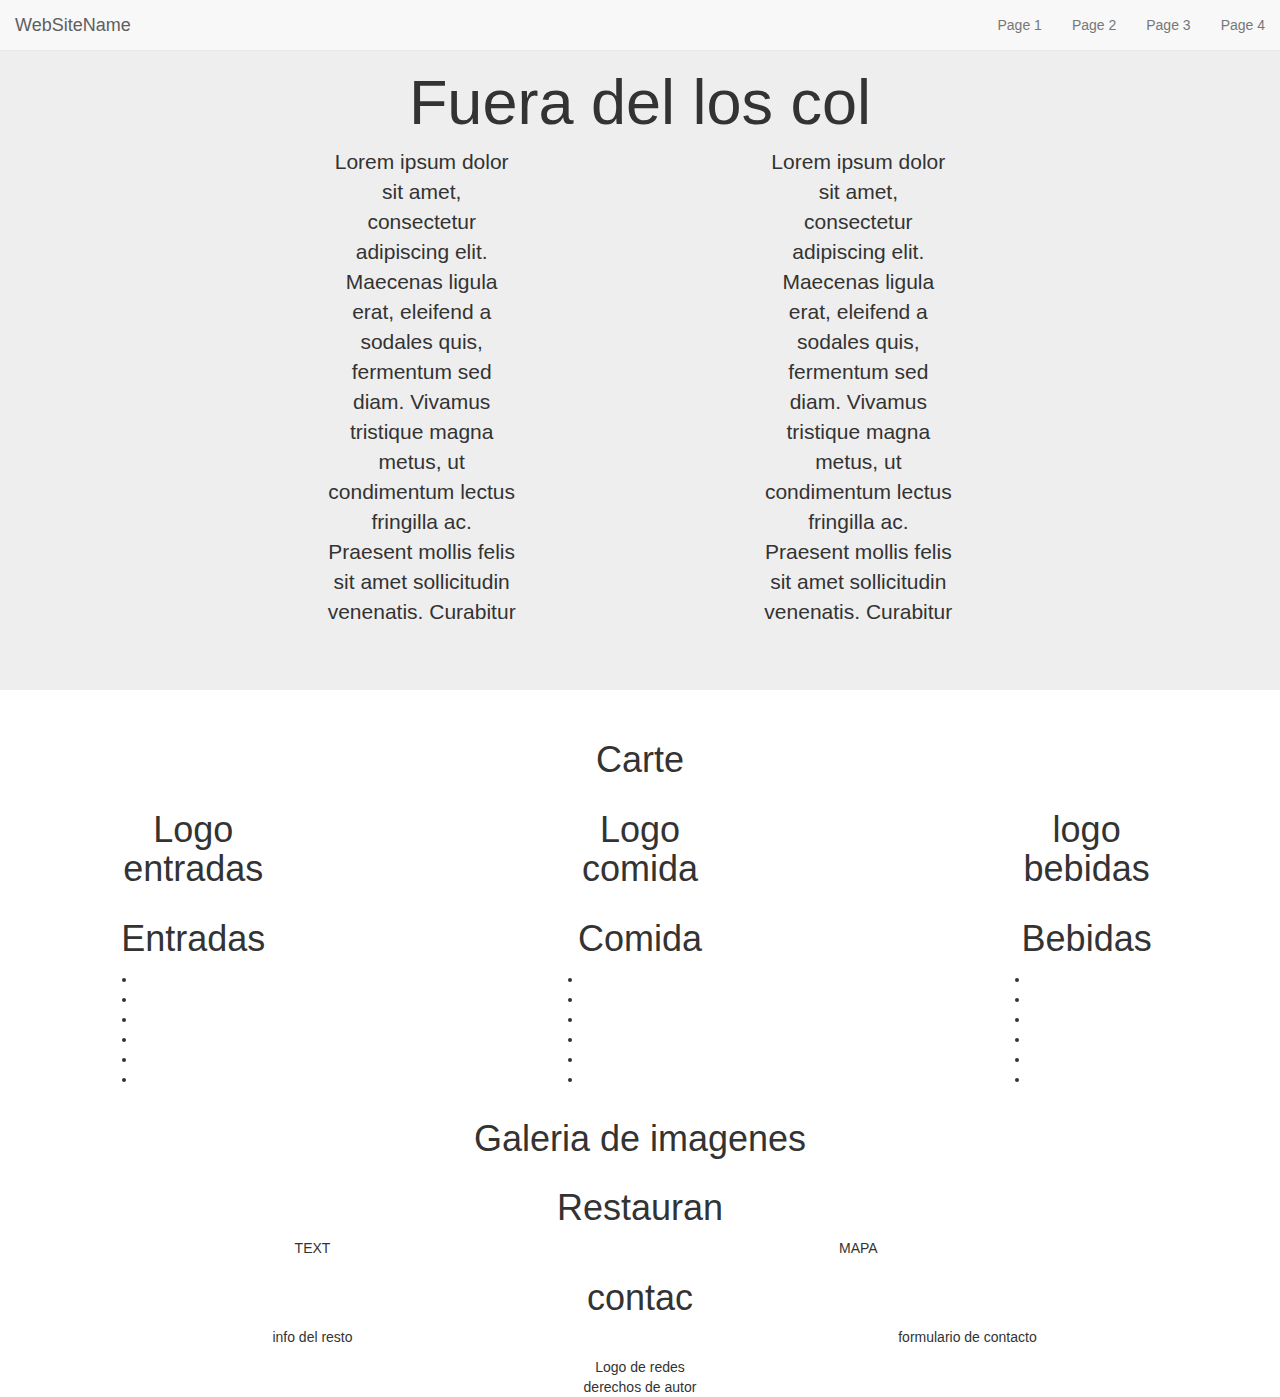
==== index.html @ d860f054 "Primer esquema del proyecto" ====
<!DOCTYPE html>
<html>
<head>
	<meta charset="UTF-8">
	<meta name="viewport" content="width=device-width, initial-scale=1">
	<link rel="stylesheet" media="screen" href="css/bootstrap.min.css">
	<link rel="stylesheet" type="text/css" href="style.css">
	<title>Projet Bootstrap</title>
</head>
<body>
		<!--head-->
		<header>
			<nav class="navbar navbar-default navbar-fixed-top">
		  		<div class="container-fluid">
		    		<div class="navbar-header">
		     			 <a class="navbar-brand" href="#accueil">WebSiteName</a>
		    		</div>
		    		<ul class="nav navbar-nav navbar-right">
				      <li>
				      	<a href="#carte">Page 1</a>
				      </li>
				      <li>
				      	<a href="#photos">Page 2</a>
				      </li> 
				      <li>
				      	<a href="#restaurants">Page 3</a>
				      </li>
				      <li>
				      	<a href="#contact">Page 4</a>
				      </li>   
				    </ul>
				  </div>
			</nav>
		</header>
		<!--Accueil-->
		<section id="accueil">
			<div class="jumbotron container-fluid">
				<div class="row">
					<h1>Fuera del los col</h1>
					<div class="row justify-content-around">
						<div class="col-md-2 col-md-offset-3">
							<p>Lorem ipsum dolor sit amet, consectetur adipiscing elit. Maecenas ligula erat, eleifend a sodales quis, fermentum sed diam. Vivamus tristique magna metus, ut condimentum lectus fringilla ac. Praesent mollis felis sit amet sollicitudin venenatis. Curabitur </p>
						</div>
						<div class="col-md-2 col-md-offset-2">
							<p>Lorem ipsum dolor sit amet, consectetur adipiscing elit. Maecenas ligula erat, eleifend a sodales quis, fermentum sed diam. Vivamus tristique magna metus, ut condimentum lectus fringilla ac. Praesent mollis felis sit amet sollicitudin venenatis. Curabitur </p>
						</div>
						
					</div>			
				</div>
			</div></figure>
			</div>
		</section>
		<!--Carte-->
		<section id="carte">
			<div class="span12">
				<div class="row">
					<h1>Carte</h1>
					<div class="row">
						<div class="col-md-2 col-md-offset-1">
							<h1>Logo entradas</h1>
						</div>
						<div class="col-md-2 col-md-offset-2">
							<h1>Logo comida</h1>	
						</div>
						<div class="col-md-2 col-md-offset-2">
							<h1>logo bebidas</h1>
						</div>
					</div>
					<div class="row">
						<div class="col-md-2 col-md-offset-1">
							<h1>Entradas</h1>
							<ul>
								<li></li>
								<li></li>
								<li></li>
								<li></li>
								<li></li>
								<li></li>
							</ul>
						</div>
						<div class="col-md-2 col-md-offset-2">
							<h1>Comida</h1>
							<ul>
								<li></li>
								<li></li>
								<li></li>
								<li></li>
								<li></li>
								<li></li>
							</ul>
						</div>
						<div class="col-md-2 col-md-offset-2">
							<h1>Bebidas</h1>
							<ul>
								<li></li>
								<li></li>
								<li></li>
								<li></li>
								<li></li>
								<li></li>
							</ul>
						</div>
					</div>
				</div>			
			</div>
		</div>
		</section>
		<!--Photos-->
		<section id="photos">
			<div class="container-fluid">
				<div class="span12">
					<h1>Galeria de imagenes</h1>
				</div>				
			</div>
		</section>
		<!--Restaurants-->
		<section id="restaurants">
			<div class="span12">
				<div class="row">
					<h1>Restauran</h1>
				</div>
				<div class="row">
					<div class="col-md-2 col-md-offset-2">TEXT</div>
					<div class="col-md-4 col-md-offset-2">MAPA</div>
				</div>				
			</div>
		</section>
		<!--Contact-->
		<section id="contact">
			<div class="span12">
				<div class="row">
					<h1>contac</h1>					
				</div>
				<div class="row">
					<div class="col-md-4 col-md-offset-1">
						<p>info del resto</p>
					</div>
					<div class="col-md-4 col-md-offset-2">
						<p>formulario de contacto</p>
					</div>
				</div>
			</div>
		</section>
		<!--footer-->
		<footer>
			<div class="span12">				
				<div class="col-md-6 col-md-offset-3">
					Logo de redes
				</div>
				<div class="row">
					<div class="col-md-6 col-md-offset-3">
						derechos de autor	
					</div>
				</div>
			</div>
		</footer>
</body>
</html>
---- style.css ----
.row{
	text-align: center;
}

.span12{
	text-align: center;
}

.col-md-4{
	text-align: center;
}

.col-md-2{

	text-align: center;
}
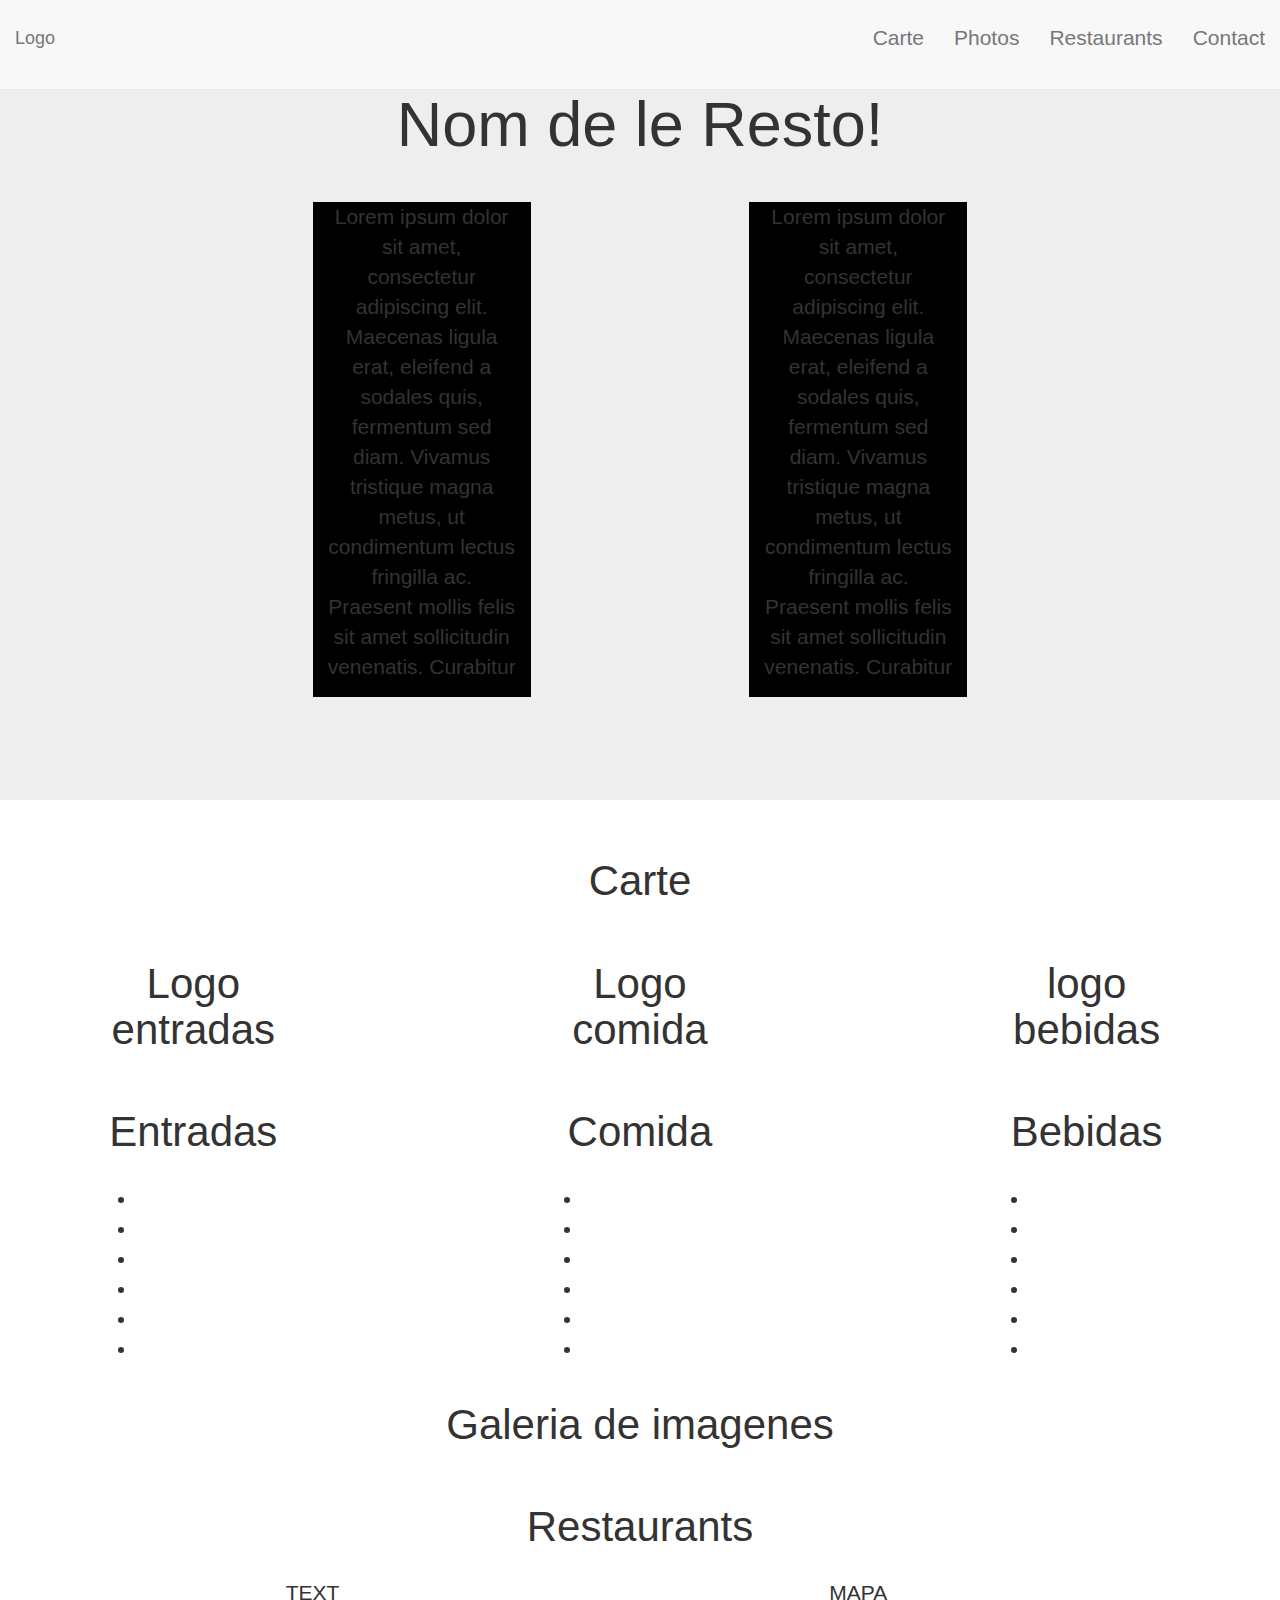
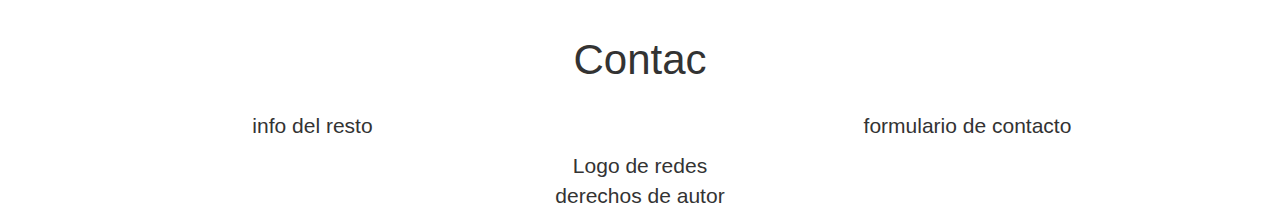
==== commit 5f55e59b: "Cambios 17/5" ====
--- a/index.html
+++ b/index.html
@@ -13,20 +13,20 @@
 			<nav class="navbar navbar-default navbar-fixed-top">
 		  		<div class="container-fluid">
 		    		<div class="navbar-header">
-		     			 <a class="navbar-brand" href="#accueil">WebSiteName</a>
+		     			 <a class="navbar-brand" href="#accueil">Logo</a>
 		    		</div>
 		    		<ul class="nav navbar-nav navbar-right">
 				      <li>
-				      	<a href="#carte">Page 1</a>
+				      	<a href="#carte">Carte</a>
 				      </li>
 				      <li>
-				      	<a href="#photos">Page 2</a>
+				      	<a href="#photos">Photos</a>
 				      </li> 
 				      <li>
-				      	<a href="#restaurants">Page 3</a>
+				      	<a href="#restaurants">Restaurants</a>
 				      </li>
 				      <li>
-				      	<a href="#contact">Page 4</a>
+				      	<a href="#contact">Contact</a>
 				      </li>   
 				    </ul>
 				  </div>
@@ -36,12 +36,12 @@
 		<section id="accueil">
 			<div class="jumbotron container-fluid">
 				<div class="row">
-					<h1>Fuera del los col</h1>
+					<h1>Nom de le Resto!</h1>
 					<div class="row justify-content-around">
-						<div class="col-md-2 col-md-offset-3">
+						<div class="col-md-2 col-md-offset-3 news">
 							<p>Lorem ipsum dolor sit amet, consectetur adipiscing elit. Maecenas ligula erat, eleifend a sodales quis, fermentum sed diam. Vivamus tristique magna metus, ut condimentum lectus fringilla ac. Praesent mollis felis sit amet sollicitudin venenatis. Curabitur </p>
 						</div>
-						<div class="col-md-2 col-md-offset-2">
+						<div class="col-md-2 col-md-offset-2 news">
 							<p>Lorem ipsum dolor sit amet, consectetur adipiscing elit. Maecenas ligula erat, eleifend a sodales quis, fermentum sed diam. Vivamus tristique magna metus, ut condimentum lectus fringilla ac. Praesent mollis felis sit amet sollicitudin venenatis. Curabitur </p>
 						</div>
 						
@@ -117,7 +117,7 @@
 		<section id="restaurants">
 			<div class="span12">
 				<div class="row">
-					<h1>Restauran</h1>
+					<h1>Restaurants</h1>
 				</div>
 				<div class="row">
 					<div class="col-md-2 col-md-offset-2">TEXT</div>
@@ -129,7 +129,7 @@
 		<section id="contact">
 			<div class="span12">
 				<div class="row">
-					<h1>contac</h1>					
+					<h1>Contac</h1>					
 				</div>
 				<div class="row">
 					<div class="col-md-4 col-md-offset-1">
--- a/style.css
+++ b/style.css
@@ -1,16 +1,30 @@
-.row{
+@import url('normalize.css');
+
+body{
+	font-family: arial;
+	font-size: 21px;
 	text-align: center;
+	height: auto;
 }
 
-.span12{
-	text-align: center;
+/*header*/
+
+nav{
+	height: 10%;
 }
 
-.col-md-4{
-	text-align: center;
+.navbar{
+	padding-top: 1%;
 }
 
-.col-md-2{
+/*accueil*/
 
-	text-align: center;
+.jumbotron{
+	height: 800px;
+	background-image: url('Mordecai_y_los_Rigbys_-_1.png');
+	
+}
+
+.news{
+	background-color: black;
 }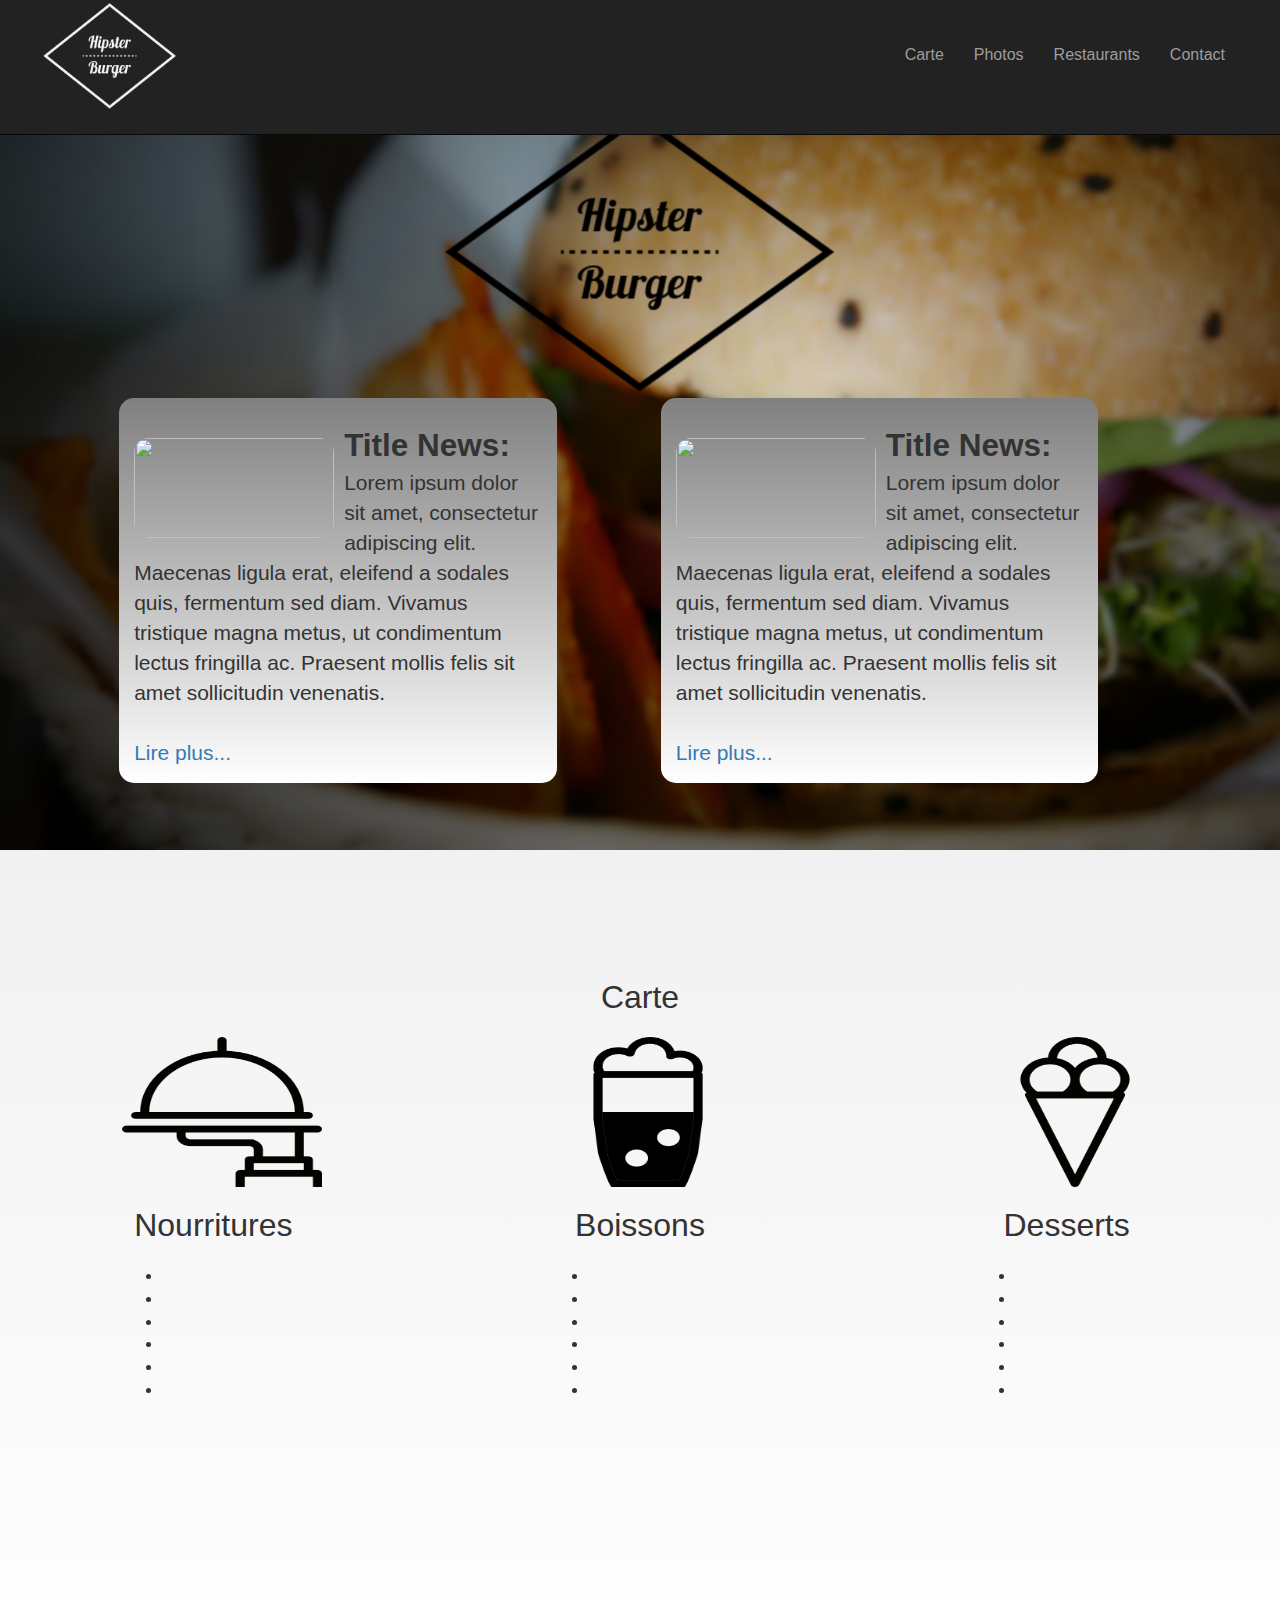
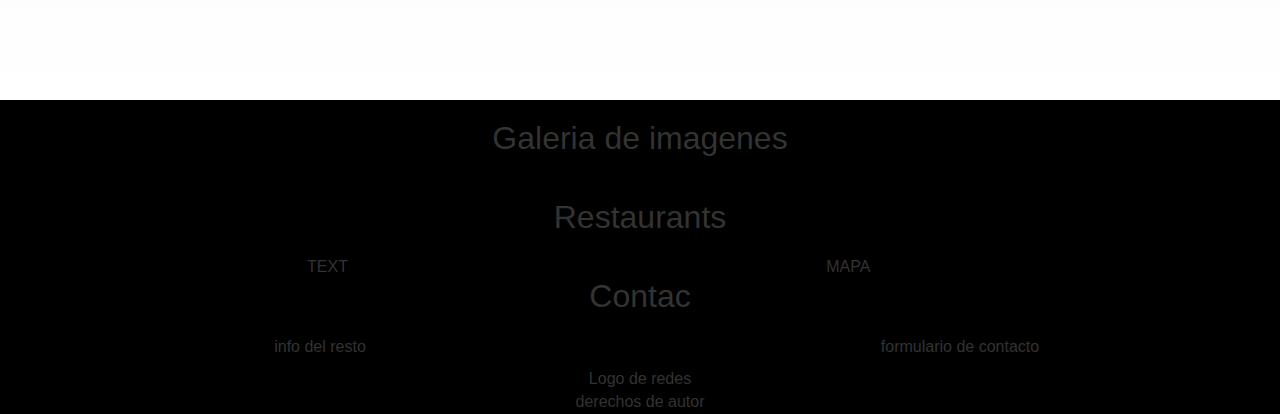
==== commit 0d9bcfcd: "progreso 18/05" ====
--- a/index.html
+++ b/index.html
@@ -10,12 +10,15 @@
 <body>
 		<!--head-->
 		<header>
-			<nav class="navbar navbar-default navbar-fixed-top">
-		  		<div class="container-fluid">
-		    		<div class="navbar-header">
-		     			 <a class="navbar-brand" href="#accueil">Logo</a>
+		<div class="container-fluid">
+			<nav class="navbar navbar-inverse navbar-fixed-top">		  		
+		    		<div class="navbar-header ">
+		     			 <a class="navbar-brand" href="#accueil">
+		     			 	<img class="logoB" src="img/hipsterlogogenerator_1495103483520.png">
+		     			 </a>
 		    		</div>
-		    		<ul class="nav navbar-nav navbar-right">
+				<div class="menu">
+		    		<ul class="nav navbar-nav navbar-right center-block">
 				      <li>
 				      	<a href="#carte">Carte</a>
 				      </li>
@@ -31,44 +34,56 @@
 				    </ul>
 				  </div>
 			</nav>
+		</div>
 		</header>
 		<!--Accueil-->
 		<section id="accueil">
 			<div class="jumbotron container-fluid">
-				<div class="row">
-					<h1>Nom de le Resto!</h1>
-					<div class="row justify-content-around">
-						<div class="col-md-2 col-md-offset-3 news">
-							<p>Lorem ipsum dolor sit amet, consectetur adipiscing elit. Maecenas ligula erat, eleifend a sodales quis, fermentum sed diam. Vivamus tristique magna metus, ut condimentum lectus fringilla ac. Praesent mollis felis sit amet sollicitudin venenatis. Curabitur </p>
+				<div class="span12">
+					<div class="col-md-6 col-md-offset-3">
+						<img class="logo" src="img/hipsterlogogenerator_1495106664518.png">
+					</div>
+					<div class="span12 justify-content-around">
+						<div class="col-md-2 col-md-offset-1 news">
+							<img class="newsi" src="https://img.memesuper.com/f05b28b0b9ebe63ad4644dcb604d8997_random-regular-show-rigby-mordecai-y-rigby-memes_356-200.gif">
+							<p class="newsp">
+							<strong>Title News:</strong>
+							<br>
+							Lorem ipsum dolor sit amet, consectetur adipiscing elit. Maecenas ligula erat, eleifend a sodales quis, fermentum sed diam. Vivamus tristique magna metus, ut condimentum lectus fringilla ac. Praesent mollis felis sit amet sollicitudin venenatis.
+							<br><br>
+							<a align="right" href="#">Lire plus...</a>
+							</p>
 						</div>
-						<div class="col-md-2 col-md-offset-2 news">
-							<p>Lorem ipsum dolor sit amet, consectetur adipiscing elit. Maecenas ligula erat, eleifend a sodales quis, fermentum sed diam. Vivamus tristique magna metus, ut condimentum lectus fringilla ac. Praesent mollis felis sit amet sollicitudin venenatis. Curabitur </p>
+						<div class="col-md-2 col-md-offset-1 news">
+							<img class="newsi" src="https://img.memesuper.com/f05b28b0b9ebe63ad4644dcb604d8997_random-regular-show-rigby-mordecai-y-rigby-memes_356-200.gif">
+							<p class="newsp"><strong>Title News:</strong>
+							<br>Lorem ipsum dolor sit amet, consectetur adipiscing elit. Maecenas ligula erat, eleifend a sodales quis, fermentum sed diam. Vivamus tristique magna metus, ut condimentum lectus fringilla ac. Praesent mollis felis sit amet sollicitudin venenatis.
+							<br><br>
+							<a class="newsa" href="#">Lire plus...</a></p>
 						</div>
 						
 					</div>			
 				</div>
-			</div></figure>
 			</div>
 		</section>
 		<!--Carte-->
 		<section id="carte">
 			<div class="span12">
-				<div class="row">
+				
 					<h1>Carte</h1>
-					<div class="row">
 						<div class="col-md-2 col-md-offset-1">
-							<h1>Logo entradas</h1>
+							<img width="200" height="150" src="img/waiter_icon-icons.com_64638.png">
 						</div>
 						<div class="col-md-2 col-md-offset-2">
-							<h1>Logo comida</h1>	
+							<img width="200" height="150" src="img/beer_icon-icons.com_64621.png">
 						</div>
-						<div class="col-md-2 col-md-offset-2">
-							<h1>logo bebidas</h1>
+						<div class="col-md-2 col-md-offset-2">				
+							<img width="200" height="150" src="img/ice-cream_icon-icons.com_64632.png">
 						</div>
-					</div>
-					<div class="row">
+					
+					
 						<div class="col-md-2 col-md-offset-1">
-							<h1>Entradas</h1>
+							<h1>Nourritures</h1>
 							<ul>
 								<li></li>
 								<li></li>
@@ -79,7 +94,7 @@
 							</ul>
 						</div>
 						<div class="col-md-2 col-md-offset-2">
-							<h1>Comida</h1>
+							<h1>Boissons</h1>
 							<ul>
 								<li></li>
 								<li></li>
@@ -90,7 +105,7 @@
 							</ul>
 						</div>
 						<div class="col-md-2 col-md-offset-2">
-							<h1>Bebidas</h1>
+							<h1>Desserts</h1>
 							<ul>
 								<li></li>
 								<li></li>
@@ -100,8 +115,8 @@
 								<li></li>
 							</ul>
 						</div>
-					</div>
-				</div>			
+					
+							
 			</div>
 		</div>
 		</section>
@@ -116,10 +131,10 @@
 		<!--Restaurants-->
 		<section id="restaurants">
 			<div class="span12">
-				<div class="row">
+				<div class="col-md-12">
 					<h1>Restaurants</h1>
 				</div>
-				<div class="row">
+				<div class="col-md-12">
 					<div class="col-md-2 col-md-offset-2">TEXT</div>
 					<div class="col-md-4 col-md-offset-2">MAPA</div>
 				</div>				
@@ -128,17 +143,17 @@
 		<!--Contact-->
 		<section id="contact">
 			<div class="span12">
-				<div class="row">
+				
 					<h1>Contac</h1>					
-				</div>
-				<div class="row">
+				
+				
 					<div class="col-md-4 col-md-offset-1">
 						<p>info del resto</p>
 					</div>
 					<div class="col-md-4 col-md-offset-2">
 						<p>formulario de contacto</p>
 					</div>
-				</div>
+				
 			</div>
 		</section>
 		<!--footer-->
@@ -147,12 +162,12 @@
 				<div class="col-md-6 col-md-offset-3">
 					Logo de redes
 				</div>
-				<div class="row">
+				
 					<div class="col-md-6 col-md-offset-3">
 						derechos de autor	
 					</div>
-				</div>
+				
 			</div>
-		</footer>
+		</footer>		
 </body>
 </html>--- a/style.css
+++ b/style.css
@@ -1,30 +1,103 @@
 @import url('normalize.css');
 
+
+
 body{
-	font-family: arial;
-	font-size: 21px;
+	font-size: 16px;
 	text-align: center;
 	height: auto;
+	margin: 0 auto;
+	padding: 0;
+	width: 100%;
+	background-color: black;
+
+}
+
+strong{
+	font-size: 1.5em;
+	font-weight: bold;
+	
 }
 
 /*header*/
 
 nav{
-	height: 10%;
+	height: 15%;
 }
 
-.navbar{
-	padding-top: 1%;
+.navbar-brand{
+	padding: 0;
+	margin: 0 auto;
 }
 
+.navbar-nav{
+	padding-top: 30px;
+	margin-right: 40px;
+}
+
+.navbar-header{
+	
+	padding: 0;
+	margin: 0 auto;
+	height: 100%;
+}
+
+
+.logoB{
+	width: 140px;
+	height: 110.89px;
+	margin-left: 40px;
+	
+}
 /*accueil*/
 
 .jumbotron{
-	height: 800px;
-	background-image: url('Mordecai_y_los_Rigbys_-_1.png');
-	
+	height: 850px;
+	background-image: url('img/Hamburguesa-Pan-Comido-Mexico-DF_80252172_193146_1706x960.jpg');
+	background-attachment: fixed;
+	background-size: cover;
+	margin-bottom: 0;
+	padding-top: 8.5%;
 }
 
+.logo{
+	width: 400px;
+	height: 10%;
+	margin: 0 auto;
+}	
+
 .news{
-	background-color: black;
-}+	background: linear-gradient(to bottom, grey, white);
+	width: 35%;
+	height: auto;
+	border-radius: 15px 15px 15px 15px;
+	margin-top: 0;	
+	padding-top: 20px;
+	font-size: 10%;
+
+}
+
+.newsi{
+	width: 200px;
+	height: 100px;
+	float: left;
+	margin-right: 10px;
+	margin-top: 20px;
+	border-radius: 15px 15px 15px 15px;
+}
+
+.newsp{
+	padding-top: 5px;
+	padding-bottom: 0;
+	text-align: left;
+}
+
+/*carte*/
+
+#carte{
+	height: 850px;
+	background: linear-gradient(to bottom, #F1F1F1, white);
+	padding-top: 8.5%;
+}
+
+
